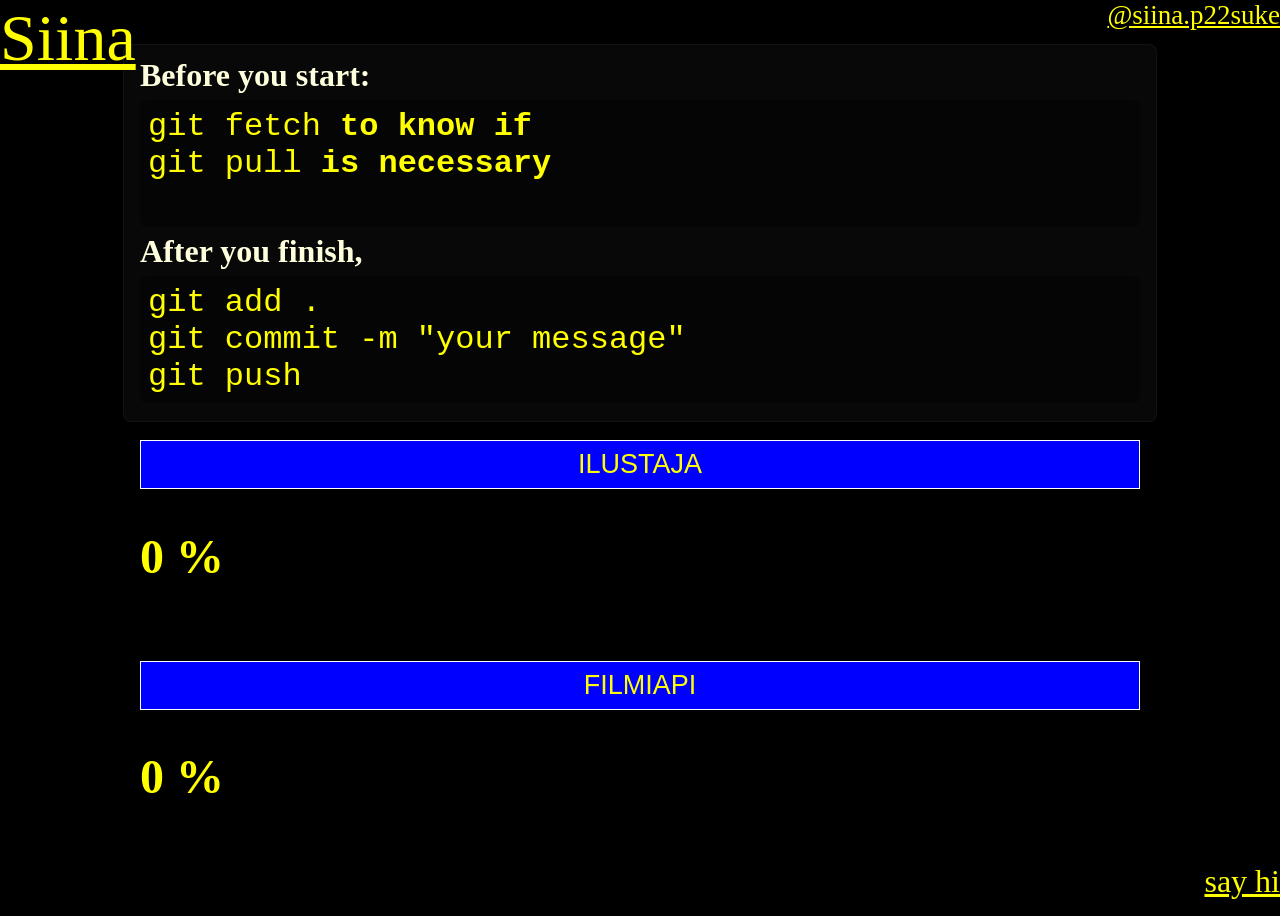
==== koodikoolis/index.html @ ca904a4d "School Start" ====
<!DOCTYPE html>
<html lang="en">
<head>
    <meta charset="UTF-8">
    <meta http-equiv="X-UA-Compatible" content="IE=edge">
    <meta name="viewport" content="width=device-width, initial-scale=1.0">
    <title>Siina koodikoolis</title>
    <link rel="stylesheet" href="kulmupliiatsid.css">
</head>

<body>
    <div id="header"></div>
    <script src="/js/header.js"></script>
       <!-- Git reminder -->
<div class="git-reminder">
  <strong>Before you start:</strong>
  <pre>
git fetch <strong>to know if </strong>
git pull <strong>is necessary</strong>
  </pre>
<strong>After you finish,</strong>
<pre>
git add .
git commit -m "your message"
git push
</pre>
</div>
    <button><a href="ilustaja.html" target="viewer">ILUSTAJA</a></button>
    <h2 id="percent-ilustaja">0 %</h2>    <br>
    <button><a href="filmid.html" target="viewer">FILMIAPI</a></button>
    <h2 id="percent-filmid">0 %</bh2>
    <script src="progress.js"></script>
 
</body>
</html>
---- koodikoolis/kulmupliiatsid.css ----
body {
            background-color: black;
            color: yellow;
            /* center page content horizontally and provide padding */
            display: flex;
            flex-direction: column;
            align-items: center; /* center children */
            justify-content: flex-start;
            padding: 36px;
            box-sizing: border-box;
            min-height: 100vh;
        }
        button {
            background-color: blue;
            color: yellow;
            font-size: 27px;
            border: 1px solid white;
            border-radius: 0; /* square corners so buttons can touch */
            cursor: pointer;
            padding: 0; /* remove internal padding */
            margin: 0;  /* remove external margin so sides touch */
            display: inline-block;
            vertical-align: top;
        }

        /* ensure anchor inside button doesn't add spacing */
        button a {
          display: block;
          padding: 8px 12px; /* small clickable area but not added to button box itself */
          color: inherit;
          text-decoration: none;
        }

iframe {
    background-color: white;
    border-radius: 6px;
    padding: 18px;
    margin: 18px auto;
    text-align: center;
    width: 100%;
    max-width: 1000px;
    height: 500px;
    box-sizing: border-box;
}

/* make direct children of body constrained and centered */
body > * {
  width: 100%;
  max-width: 1000px;
  margin-left: auto;
  margin-right: auto;
}

.git-reminder {
  background: rgba(255,255,255,0.03);
  border: 1px solid rgba(255,255,255,0.04);
  padding: 12px 16px;
  border-radius: 8px;
  color: #ffd;
  margin-bottom: 18px;
}
.git-reminder pre {
  background: rgba(0,0,0,0.4);
  padding: 8px;
  border-radius: 6px;
  color: yellow;
  margin: 6px 0;
  overflow:auto;
}

.group {
  background: rgba(255,255,255,0.02);
  padding: 10px 12px;
  border-radius: 8px;
  margin-top: 8px;
}
.group-item { margin: 8px 0; }
.group-item > div { display:flex; align-items:center; justify-content:space-between; gap:12px; }
.group-percent { color: #ffd700; font-weight: 700; margin-left: 8px; }
.tasks { padding-left: 18px; margin-top: 6px; }
.todo { display:flex; align-items:center; gap:8px; padding:4px 0; }
.disclaimer { margin-top: 20px; color: #ccc; text-align:center; }

.todo {
  font-family: sans-serif;
  margin: 10px 0;
}

.todo input {
  display: none;
}

/* make group checkboxes behave like clickable buttons (same visual style as .todo labels) */
input.group-checkbox {
  display: none; /* keep the native checkbox hidden */
}

/* Unified box style for all clickable task/group labels to resemble spreadsheet cells */
.todo input,
input.group-checkbox,
.todo input[type="checkbox"] {
  display: none; /* hide native checkboxes */
}

/* labels act like cells */
.todo label,
input.group-checkbox + label {
  display: block;
  width: 100%;
  padding: 10px 12px;
  background: black; /* match page background */
  color: yellow;
  border: 1px solid white; /* white square border */
  border-radius: 0; /* square corners */
  box-sizing: border-box;
  cursor: pointer;
  text-decoration: none; /* ensure no strike-through */
}

/* checked state: green background, white text, no strike-through */
.todo input:checked + label,
input.group-checkbox:checked + label {
  background: #4CAF50;
  color: white;
  text-decoration: none;
}

/* make group header layout keep label and percent aligned but label stays like a cell */
.group-item > div { display:flex; align-items:center; justify-content:space-between; gap:12px; }
.group-item > div label { flex: 1 1 auto; }
.group-percent { margin-left: 12px; color: yellow; font-weight: 700; }

/* tasks shown in a grid (excel-like) */
.tasks {
  display: grid;
  grid-template-columns: repeat(3, 1fr);
  gap: 6px;
  margin-top: 8px;
}

/* ensure todo items occupy full cell width */
.todo { display:block; }
.todo label { display:block; }

/* small responsive tweak so grid stacks on narrow screens */
@media (max-width: 600px) {
  .tasks { grid-template-columns: repeat(1, 1fr); }
}

.todo label {
  display: inline-block;
  padding: 10px 18px;
  background: #eee;
  border-radius: 6px;
  cursor: pointer;
  transition: 0.3s;
}

.todo input:checked + label {
  background: #4CAF50;
  color: white;
  text-decoration: line-through;
}
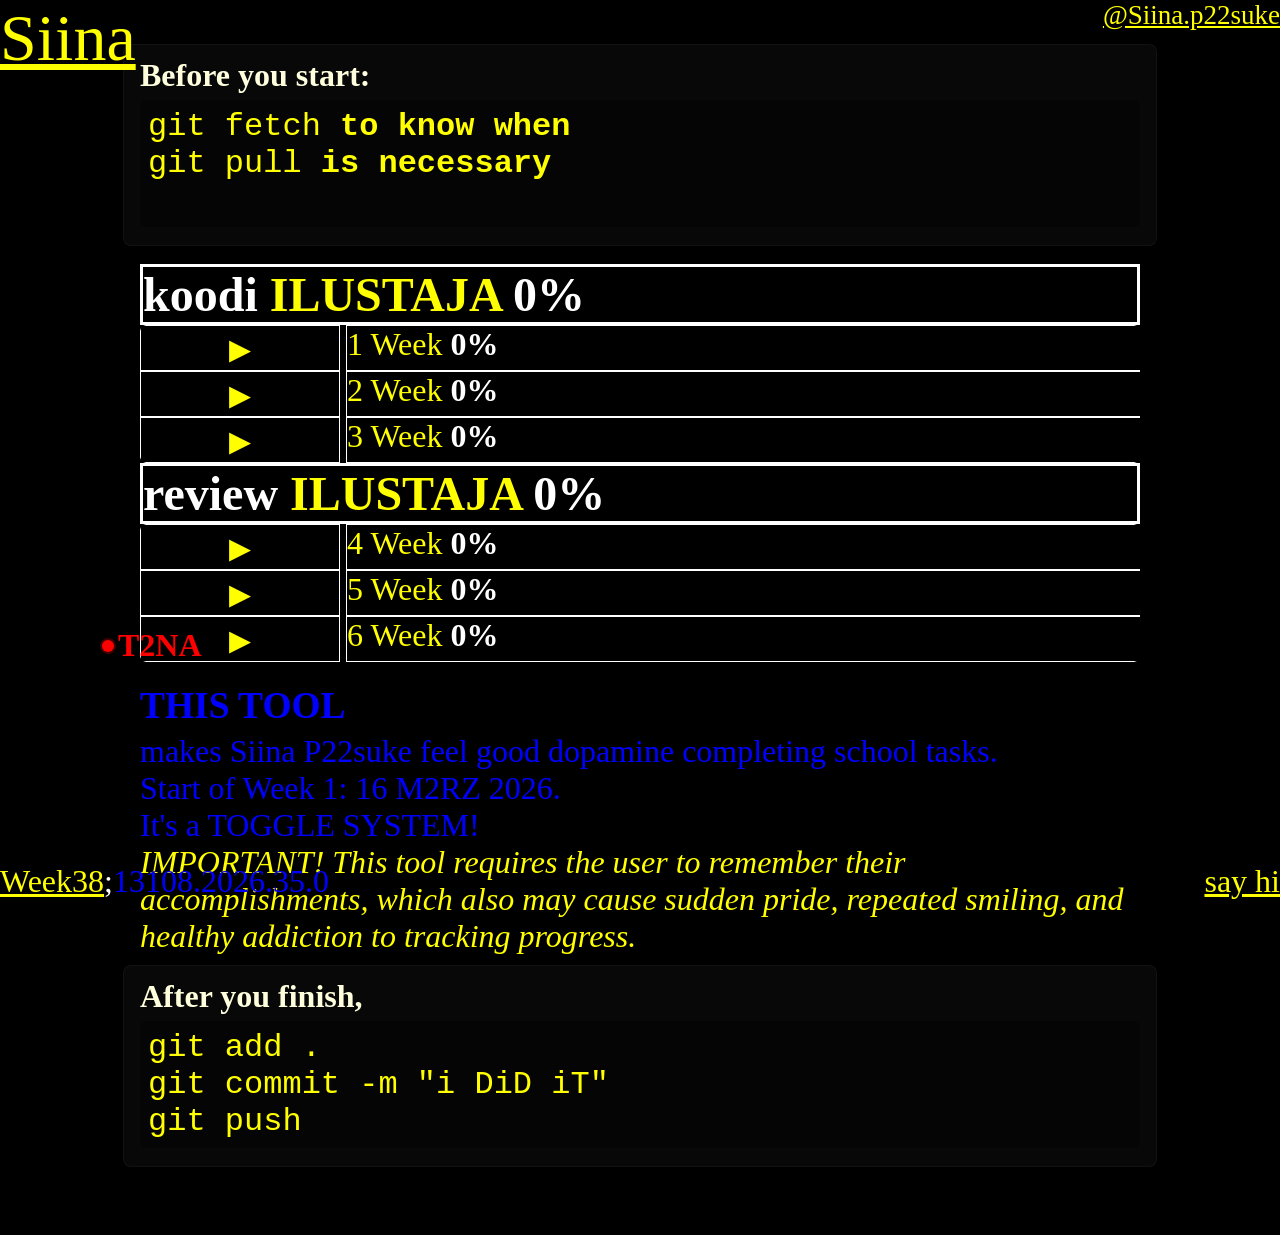
==== commit 77dc67f7: "Ready to Code" ====
--- a/koodikoolis/index.html
+++ b/koodikoolis/index.html
@@ -5,31 +5,702 @@
     <meta http-equiv="X-UA-Compatible" content="IE=edge">
     <meta name="viewport" content="width=device-width, initial-scale=1.0">
     <title>Siina koodikoolis</title>
+    <link rel="icon" href="data:image/svg+xml,%3Csvg xmlns='http://www.w3.org/2000/svg' viewBox='0 0 100 100'%3E%3Ctext y='0.9em' font-size='90'%3E%F0%9F%91%81%EF%B8%8F%3C/text%3E%3C/svg%3E">
     <link rel="stylesheet" href="kulmupliiatsid.css">
 </head>
 
 <body>
     <div id="header"></div>
     <script src="/js/header.js"></script>
-       <!-- Git reminder -->
+<!-- Git reminder -->
 <div class="git-reminder">
   <strong>Before you start:</strong>
   <pre>
-git fetch <strong>to know if </strong>
+git fetch <strong>to know when </strong>
 git pull <strong>is necessary</strong>
   </pre>
+</div>
+
+<div class="top-section">
+  <h2>
+    <input type="checkbox" id="main-task" class="group-checkbox">
+    <label for="main-task"><span>koodi</span> ILUSTAJA 
+    <span class="group-percent" id="percent-main">0%</span></label>
+  </h2>
+
+  <div class="group root-group" id="main-group">
+    <!-- Two main subtasks -->
+    <div class="group-item">
+
+      <div class="group">
+      <!-- 3 weeks under Module 1 -->
+      <div class="group-item">
+        <div>
+          <input type="checkbox" id="m1-week1" class="group-checkbox">
+          <label for="m1-week1">1 Week <span class="group-percent" id="percent-m1-w1">0%</span></label>
+          
+        </div>
+
+        <div class="tasks">
+          <div class="todo">
+            <input type="checkbox" id="m1-w1-t1" class="group-checkbox">
+            <label for="m1-w1-t1">P2EV 1 <span class="group-percent" id="percent-m1-w1-t1">0%</span></label>
+            <div class="tasks">
+              <div class="todo"><input type="checkbox" id="m1-w1-t1-s1" class="task-checkbox" data-description="Read the assignment slowly and write down the real goal in one sentence: read an itinerary file, transform it into customer-friendly text, and write the result to a new file. This step is reusable for any project because it trains you to separate the core outcome from extra details."><label for="m1-w1-t1-s1">Understand the assignment goal</label></div>
+              <div class="todo"><input type="checkbox" id="m1-w1-t1-s2" class="task-checkbox" data-description="List the inputs, outputs, and rules before coding. For this project that means command line arguments, input text, airport lookup CSV, output file, and all transformation rules. This habit makes later projects much easier to structure."><label for="m1-w1-t1-s2">List inputs, outputs, and rules</label></div>
+              <div class="todo"><input type="checkbox" id="m1-w1-t1-s3" class="task-checkbox" data-description="Separate must-have features from optional features. Here you should identify required behavior first, then mark city lookup, dynamic CSV column order, and bonus formatting as later improvements. This keeps the first version realistic and review-ready."><label for="m1-w1-t1-s3">Separate required and extra features</label></div>
+            </div>
+          </div>
+          <div class="todo">
+            <input type="checkbox" id="m1-w1-t2" class="group-checkbox">
+            <label for="m1-w1-t2">P2EV 2 <span class="group-percent" id="percent-m1-w1-t2">0%</span></label>
+            <div class="tasks">
+              <div class="todo"><input type="checkbox" id="m1-w1-t2-s1" class="task-checkbox" data-description="Break the program into parts before writing code. For itinerary-prettifier, a good split is: argument handling, file reading, airport lookup parsing, text transformation, date formatting, whitespace cleanup, and file writing. This is a reusable design skill for every assignment."><label for="m1-w1-t2-s1">Break the program into parts</label></div>
+              <div class="todo"><input type="checkbox" id="m1-w1-t2-s2" class="task-checkbox" data-description="Decide what each part should do and what data it needs. For example, the airport lookup should return airport or city information from codes, and the formatter should transform one string into another. This helps you write small, explainable methods later."><label for="m1-w1-t2-s2">Define responsibilities for each part</label></div>
+              <div class="todo"><input type="checkbox" id="m1-w1-t2-s3" class="task-checkbox" data-description="Write the program flow in plain language or pseudocode from start to finish. Include success path and error path. If you can explain the flow without code, implementation becomes much simpler."><label for="m1-w1-t2-s3">Write the program flow first</label></div>
+            </div>
+          </div>
+          <div class="todo">
+            <input type="checkbox" id="m1-w1-t3" class="group-checkbox">
+            <label for="m1-w1-t3">P2EV 3 <span class="group-percent" id="percent-m1-w1-t3">0%</span></label>
+            <div class="tasks">
+              <div class="todo"><input type="checkbox" id="m1-w1-t3-s1" class="task-checkbox" data-description="Create the project files and a first runnable command line entry point. For this task, make sure `java Prettifier.java ...` works and the `-h` usage path is visible. Reusable lesson: get a small runnable version working early."><label for="m1-w1-t3-s1">Create a runnable project skeleton</label></div>
+              <div class="todo"><input type="checkbox" id="m1-w1-t3-s2" class="task-checkbox" data-description="Prepare small sample files for input and airport lookup so you can test as you build. This project especially benefits from tiny example files containing valid and invalid airport codes and dates. Reusable habit: build your own quick test data early."><label for="m1-w1-t3-s2">Prepare small test data</label></div>
+              <div class="todo"><input type="checkbox" id="m1-w1-t3-s3" class="task-checkbox" data-description="Implement a minimal end-to-end version that reads a file and writes a file even before all formatting features exist. That gives you a working base and confidence before deeper parsing work begins."><label for="m1-w1-t3-s3">Build a minimal end-to-end version</label></div>
+            </div>
+          </div>
+        </div>
+      </div>
+
+      <div class="group-item">
+        <div>
+          <input type="checkbox" id="m1-week2" class="group-checkbox">
+          <label for="m1-week2">2 Week <span class="group-percent" id="percent-m1-w2">0%</span></label>
+          
+        </div>
+        <div class="tasks">
+          <div class="todo">
+            <input type="checkbox" id="m1-w2-t1" class="group-checkbox">
+            <label for="m1-w2-t1">P2EV 1 <span class="group-percent" id="percent-m1-w2-t1">0%</span></label>
+            <div class="tasks">
+              <div class="todo"><input type="checkbox" id="m1-w2-t1-s1" class="task-checkbox" data-description="Implement reliable command line argument handling and the required `-h` help message. Also block output creation when errors happen. This is a reusable pattern for almost every command line school project."><label for="m1-w2-t1-s1">Implement command line handling</label></div>
+              <div class="todo"><input type="checkbox" id="m1-w2-t1-s2" class="task-checkbox" data-description="Implement safe file checks for missing input and missing airport lookup, and show the exact required error messages. This trains you to build predictable user-facing behavior before complex feature work."><label for="m1-w2-t1-s2">Handle missing files safely</label></div>
+              <div class="todo"><input type="checkbox" id="m1-w2-t1-s3" class="task-checkbox" data-description="Make sure the airport CSV is parsed by header names, not fixed positions only. Validate that required columns exist and are not blank. This teaches reusable defensive parsing for structured data."><label for="m1-w2-t1-s3">Parse and validate lookup data</label></div>
+            </div>
+          </div>
+          <div class="todo">
+            <input type="checkbox" id="m1-w2-t2" class="group-checkbox">
+            <label for="m1-w2-t2">P2EV 2 <span class="group-percent" id="percent-m1-w2-t2">0%</span></label>
+            <div class="tasks">
+              <div class="todo"><input type="checkbox" id="m1-w2-t2-s1" class="task-checkbox" data-description="Implement airport code replacement for both `#IATA` and `##ICAO` patterns. Leave unknown codes unchanged. This step is about turning a rule from the brief into clear, testable code."><label for="m1-w2-t2-s1">Implement code-to-name conversion</label></div>
+              <div class="todo"><input type="checkbox" id="m1-w2-t2-s2" class="task-checkbox" data-description="Add city-name support for `*#` and `*##` cases using the municipality column. Reuse the same lookup logic instead of duplicating work. This is a good exercise in extending existing code cleanly."><label for="m1-w2-t2-s2">Extend conversion for city names</label></div>
+              <div class="todo"><input type="checkbox" id="m1-w2-t2-s3" class="task-checkbox" data-description="Implement date and time formatting rules exactly as specified, including 12-hour, 24-hour, date-only, and Zulu time handling. Leave malformed tokens unchanged. This teaches careful rule implementation without breaking input that should stay untouched."><label for="m1-w2-t2-s3">Implement date and time formatting</label></div>
+            </div>
+          </div>
+          <div class="todo">
+            <input type="checkbox" id="m1-w2-t3" class="group-checkbox">
+            <label for="m1-w2-t3">P2EV 3 <span class="group-percent" id="percent-m1-w2-t3">0%</span></label>
+            <div class="tasks">
+              <div class="todo"><input type="checkbox" id="m1-w2-t3-s1" class="task-checkbox" data-description="Implement whitespace normalization: convert vertical whitespace characters to newlines and collapse repeated blank sections to a single blank line. This is a reusable text-cleaning task common in parser projects."><label for="m1-w2-t3-s1">Clean and normalize text output</label></div>
+              <div class="todo"><input type="checkbox" id="m1-w2-t3-s2" class="task-checkbox" data-description="Connect all transformations into one complete pipeline: read input, transform text, and write output. At the end of this step, the program should solve the assignment in a full basic form. This is the milestone where the project becomes reviewable in principle."><label for="m1-w2-t3-s2">Connect the full processing pipeline</label></div>
+              <div class="todo"><input type="checkbox" id="m1-w2-t3-s3" class="task-checkbox" data-description="Test the working version with both clean and messy examples, then fix the first round of bugs. Reusable lesson: once the pipeline works, stabilize before adding polish."><label for="m1-w2-t3-s3">Stabilize the first working version</label></div>
+            </div>
+          </div>
+        </div>
+      </div>
+
+      <div class="group-item">
+        <div>
+          <input type="checkbox" id="m1-week3" class="group-checkbox">
+          <label for="m1-week3">3 Week <span class="group-percent" id="percent-m1-w3">0%</span></label>
+          
+        </div>
+        <div class="tasks">
+          <div class="todo">
+            <input type="checkbox" id="m1-w3-t1" class="group-checkbox">
+            <label for="m1-w3-t1">P2EV 1 <span class="group-percent" id="percent-m1-w3-t1">0%</span></label>
+            <div class="tasks">
+              <div class="todo"><input type="checkbox" id="m1-w3-t1-s1" class="task-checkbox" data-description="Review your code for readability: rename unclear variables, split long methods, and remove duplicate logic. This is the point where you make the project understandable for another person, not just runnable for yourself."><label for="m1-w3-t1-s1">Refactor for readability</label></div>
+              <div class="todo"><input type="checkbox" id="m1-w3-t1-s2" class="task-checkbox" data-description="Run through edge cases from the brief one by one: malformed dates, missing columns, blank CSV cells, unknown airport codes, and incorrect argument counts. Make sure the behavior matches requirements exactly. This is how you turn a working solution into a reliable one."><label for="m1-w3-t1-s2">Verify edge cases against the brief</label></div>
+              <div class="todo"><input type="checkbox" id="m1-w3-t1-s3" class="task-checkbox" data-description="Make sure your output files, example files, and project structure are clean and easy to demo. A reviewer should be able to run the project without guessing what is important."><label for="m1-w3-t1-s3">Prepare a clean demo version</label></div>
+            </div>
+          </div>
+          <div class="todo">
+            <input type="checkbox" id="m1-w3-t2" class="group-checkbox">
+            <label for="m1-w3-t2">P2EV 2 <span class="group-percent" id="percent-m1-w3-t2">0%</span></label>
+            <div class="tasks">
+              <div class="todo"><input type="checkbox" id="m1-w3-t2-s1" class="task-checkbox" data-description="Write or update the README so it explains what the program does, how to run it, what files it needs, and any optional features. This is a reusable school habit because documentation is part of the deliverable, not an extra."><label for="m1-w3-t2-s1">Write setup and usage documentation</label></div>
+              <div class="todo"><input type="checkbox" id="m1-w3-t2-s2" class="task-checkbox" data-description="Prepare a short explanation of your design choices: why you split the code the way you did, how the lookup works, and how malformed values are handled. This helps you be ready for review conversations, not just code submission."><label for="m1-w3-t2-s2">Prepare to explain design choices</label></div>
+              <div class="todo"><input type="checkbox" id="m1-w3-t2-s3" class="task-checkbox" data-description="Re-run the main scenarios from start to finish as if you were the reviewer. Fix anything confusing, fragile, or incomplete. This final pass is reusable for every school project before submission."><label for="m1-w3-t2-s3">Do a full review rehearsal</label></div>
+            </div>
+          </div>
+          <div class="todo">
+            <input type="checkbox" id="m1-w3-t3" class="group-checkbox">
+            <label for="m1-w3-t3">P2EV 3 <span class="group-percent" id="percent-m1-w3-t3">0%</span></label>
+            <div class="tasks">
+              <div class="todo"><input type="checkbox" id="m1-w3-t3-s1" class="task-checkbox" data-description="Optional polish only after all required features are stable. For this assignment that could include cleaner console output, color highlighting, or a nicer internal structure. Reusable rule: polish comes after correctness."><label for="m1-w3-t3-s1">Add polish only after core is done</label></div>
+              <div class="todo"><input type="checkbox" id="m1-w3-t3-s2" class="task-checkbox" data-description="Check that the codebase is presentable: no broken experiments, no confusing leftovers, no missing files, and no unfinished comments pretending to be features. This is the final professionalism pass before review."><label for="m1-w3-t3-s2">Clean the codebase for submission</label></div>
+              <div class="todo"><input type="checkbox" id="m1-w3-t3-s3" class="task-checkbox" data-description="Finish with confidence: verify that by the end of Week 3 you can run the tool live, explain the logic, show the README, and discuss challenges. That means the coding phase is ready to hand over to the review phase."><label for="m1-w3-t3-s3">Mark coding ready for review</label></div>
+            </div>
+          </div>
+        </div>
+      </div>
+
+      </div>
+    </div>
+  </div>
+</div>
+
+<div class="top-section">
+  <h2>
+    <input type="checkbox" id="review-main-task" class="group-checkbox">
+    <label for="review-main-task"><span>review</span> ILUSTAJA 
+    <span class="group-percent" id="percent-review-main">0%</span></label>
+  </h2>
+
+  <div class="group root-group" id="review-group">
+    <div class="group-item">
+
+      <div class="group">
+        <div class="group-item">
+          <div>
+            <input type="checkbox" id="review-week1" class="group-checkbox">
+            <label for="review-week1">4 Week <span class="group-percent" id="percent-review-w1">0%</span></label>
+          </div>
+
+          <div class="tasks">
+            <div class="todo">
+              <input type="checkbox" id="review-w1-t1" class="group-checkbox">
+              <label for="review-w1-t1">P2EV 1 <span class="group-percent" id="percent-review-w1-t1">0%</span></label>
+              <div class="tasks">
+                <div class="todo"><input type="checkbox" id="review-w1-t1-s1" class="task-checkbox"><label for="review-w1-t1-s1">have a break</label></div>
+                <div class="todo"><input type="checkbox" id="review-w1-t1-s2" class="task-checkbox"><label for="review-w1-t1-s2">have another break</label></div>
+                <div class="todo"><input type="checkbox" id="review-w1-t1-s3" class="task-checkbox"><label for="review-w1-t1-s3">connect with the reviewer</label></div>
+              </div>
+            </div>
+            <div class="todo">
+              <input type="checkbox" id="review-w1-t2" class="group-checkbox">
+              <label for="review-w1-t2">P2EV 2 <span class="group-percent" id="percent-review-w1-t2">0%</span></label>
+              <div class="tasks">
+                <div class="todo"><input type="checkbox" id="review-w1-t2-s1" class="task-checkbox"><label for="review-w1-t2-s1">Sub-task 1</label></div>
+                <div class="todo"><input type="checkbox" id="review-w1-t2-s2" class="task-checkbox"><label for="review-w1-t2-s2">Sub-task 2</label></div>
+                <div class="todo"><input type="checkbox" id="review-w1-t2-s3" class="task-checkbox"><label for="review-w1-t2-s3">Sub-task 3</label></div>
+              </div>
+            </div>
+            <div class="todo">
+              <input type="checkbox" id="review-w1-t3" class="group-checkbox">
+              <label for="review-w1-t3">P2EV 3 <span class="group-percent" id="percent-review-w1-t3">0%</span></label>
+              <div class="tasks">
+                <div class="todo"><input type="checkbox" id="review-w1-t3-s1" class="task-checkbox"><label for="review-w1-t3-s1">Sub-task 1</label></div>
+                <div class="todo"><input type="checkbox" id="review-w1-t3-s2" class="task-checkbox"><label for="review-w1-t3-s2">Sub-task 2</label></div>
+                <div class="todo"><input type="checkbox" id="review-w1-t3-s3" class="task-checkbox"><label for="review-w1-t3-s3">Sub-task 3</label></div>
+              </div>
+            </div>
+          </div>
+        </div>
+
+        <div class="group-item">
+          <div>
+            <input type="checkbox" id="review-week2" class="group-checkbox">
+            <label for="review-week2">5 Week <span class="group-percent" id="percent-review-w2">0%</span></label>
+          </div>
+          <div class="tasks">
+            <div class="todo">
+              <input type="checkbox" id="review-w2-t1" class="group-checkbox">
+              <label for="review-w2-t1">P2EV 1 <span class="group-percent" id="percent-review-w2-t1">0%</span></label>
+              <div class="tasks">
+                <div class="todo"><input type="checkbox" id="review-w2-t1-s1" class="task-checkbox"><label for="review-w2-t1-s1">Sub-task 1</label></div>
+                <div class="todo"><input type="checkbox" id="review-w2-t1-s2" class="task-checkbox"><label for="review-w2-t1-s2">Sub-task 2</label></div>
+                <div class="todo"><input type="checkbox" id="review-w2-t1-s3" class="task-checkbox"><label for="review-w2-t1-s3">Sub-task 3</label></div>
+              </div>
+            </div>
+            <div class="todo">
+              <input type="checkbox" id="review-w2-t2" class="group-checkbox">
+              <label for="review-w2-t2">P2EV 2 <span class="group-percent" id="percent-review-w2-t2">0%</span></label>
+              <div class="tasks">
+                <div class="todo"><input type="checkbox" id="review-w2-t2-s1" class="task-checkbox"><label for="review-w2-t2-s1">Sub-task 1</label></div>
+                <div class="todo"><input type="checkbox" id="review-w2-t2-s2" class="task-checkbox"><label for="review-w2-t2-s2">Sub-task 2</label></div>
+                <div class="todo"><input type="checkbox" id="review-w2-t2-s3" class="task-checkbox"><label for="review-w2-t2-s3">Sub-task 3</label></div>
+              </div>
+            </div>
+            <div class="todo">
+              <input type="checkbox" id="review-w2-t3" class="group-checkbox">
+              <label for="review-w2-t3">P2EV 3 <span class="group-percent" id="percent-review-w2-t3">0%</span></label>
+              <div class="tasks">
+                <div class="todo"><input type="checkbox" id="review-w2-t3-s1" class="task-checkbox"><label for="review-w2-t3-s1">Sub-task 1</label></div>
+                <div class="todo"><input type="checkbox" id="review-w2-t3-s2" class="task-checkbox"><label for="review-w2-t3-s2">Sub-task 2</label></div>
+                <div class="todo"><input type="checkbox" id="review-w2-t3-s3" class="task-checkbox"><label for="review-w2-t3-s3">Sub-task 3</label></div>
+              </div>
+            </div>
+          </div>
+        </div>
+
+        <div class="group-item">
+          <div>
+            <input type="checkbox" id="review-week3" class="group-checkbox">
+            <label for="review-week3">6 Week <span class="group-percent" id="percent-review-w3">0%</span></label>
+          </div>
+          <div class="tasks">
+            <div class="todo">
+              <input type="checkbox" id="review-w3-t1" class="group-checkbox">
+              <label for="review-w3-t1">P2EV 1 <span class="group-percent" id="percent-review-w3-t1">0%</span></label>
+              <div class="tasks">
+                <div class="todo"><input type="checkbox" id="review-w3-t1-s1" class="task-checkbox"><label for="review-w3-t1-s1">Sub-task 1</label></div>
+                <div class="todo"><input type="checkbox" id="review-w3-t1-s2" class="task-checkbox"><label for="review-w3-t1-s2">Sub-task 2</label></div>
+                <div class="todo"><input type="checkbox" id="review-w3-t1-s3" class="task-checkbox"><label for="review-w3-t1-s3">Sub-task 3</label></div>
+              </div>
+            </div>
+            <div class="todo">
+              <input type="checkbox" id="review-w3-t2" class="group-checkbox">
+              <label for="review-w3-t2">P2EV 2 <span class="group-percent" id="percent-review-w3-t2">0%</span></label>
+              <div class="tasks">
+                <div class="todo"><input type="checkbox" id="review-w3-t2-s1" class="task-checkbox"><label for="review-w3-t2-s1">Sub-task 1</label></div>
+                <div class="todo"><input type="checkbox" id="review-w3-t2-s2" class="task-checkbox"><label for="review-w3-t2-s2">Sub-task 2</label></div>
+                <div class="todo"><input type="checkbox" id="review-w3-t2-s3" class="task-checkbox"><label for="review-w3-t2-s3">Sub-task 3</label></div>
+              </div>
+            </div>
+            <div class="todo">
+              <input type="checkbox" id="review-w3-t3" class="group-checkbox">
+              <label for="review-w3-t3">P2EV 3 <span class="group-percent" id="percent-review-w3-t3">0%</span></label>
+              <div class="tasks">
+                <div class="todo"><input type="checkbox" id="review-w3-t3-s1" class="task-checkbox"><label for="review-w3-t3-s1">Sub-task 1</label></div>
+                <div class="todo"><input type="checkbox" id="review-w3-t3-s2" class="task-checkbox"><label for="review-w3-t3-s2">Sub-task 2</label></div>
+                <div class="todo"><input type="checkbox" id="review-w3-t3-s3" class="task-checkbox"><label for="review-w3-t3-s3">Sub-task 3</label></div>
+              </div>
+            </div>
+          </div>
+        </div>
+
+      </div>
+    </div>
+  </div>
+</div>
+
+
+<!-- README note -->
+<section class="readme-note" aria-label="README">
+  <h3>THIS TOOL</h3>
+  <p>makes Siina P22suke feel good dopamine completing school tasks.</p>
+  <p>Start of Week 1: 16 M2RZ 2026.</p>
+  <p>It's a TOGGLE SYSTEM!</p>
+  <p class="readme-sidefx">IMPORTANT! This tool requires the user to remember their accomplishments, which also may cause sudden pride, repeated smiling, and healthy addiction to tracking progress.</p>
+</section>
+
+<script>
+// Inline script to manage hierarchical tasks and percentages
+(function(){
+  function getDirectChild(element, selector) {
+    if (!element) return null;
+    return Array.from(element.children).find(child => child.matches && child.matches(selector)) || null;
+  }
+
+  function getHeaderElement(container) {
+    if (!container) return null;
+    if (container.classList.contains('todo')) return container;
+    const firstChild = container.firstElementChild;
+    return firstChild && firstChild.tagName === 'DIV' ? firstChild : container;
+  }
+
+  function ensureToggleButton(container) {
+    const header = getHeaderElement(container);
+    if (!header) return;
+
+    header.classList.add('tree-toggle-header');
+
+    const existingButton = header.querySelector('.tree-toggle-btn');
+    if (existingButton) return;
+
+    const button = document.createElement('button');
+    button.type = 'button';
+    button.className = 'tree-toggle-btn';
+    button.setAttribute('aria-label', 'Toggle subtasks');
+    button.textContent = '▸';
+
+    const label = header.querySelector('label');
+    if (label) {
+      header.insertBefore(button, label);
+    } else {
+      header.appendChild(button);
+    }
+  }
+
+  function getDirectChildTasks(element) {
+    if (!element) return null;
+    return Array.from(element.children).find(child => child.classList && child.classList.contains('tasks')) || null;
+  }
+
+  function getTaskDescriptionElement(element) {
+    if (!element) return null;
+    return Array.from(element.children).find(child => child.classList && child.classList.contains('task-description')) || null;
+  }
+
+  function getTaskPath(todo) {
+    const parts = [];
+    let current = todo;
+
+    while (current) {
+      const label = getDirectChild(current, 'label');
+      if (label) {
+        const percent = label.querySelector('.group-percent');
+        if (percent) {
+          parts.unshift(label.textContent.replace(percent.textContent, '').trim());
+        } else {
+          parts.unshift(label.textContent.trim());
+        }
+      }
+      current = current.parentElement ? current.parentElement.closest('.todo, .group-item') : null;
+    }
+
+    return parts.join(' / ');
+  }
+
+  function getTaskDescriptionText(todo) {
+    const checkbox = getDirectChild(todo, 'input.task-checkbox');
+    const label = getDirectChild(todo, 'label');
+    const customDescription = todo.dataset.description || (checkbox && checkbox.dataset.description) || (label && label.dataset.description);
+    if (customDescription) return customDescription;
+
+    return getTaskPath(todo) + ' description.';
+  }
+
+  function setTaskDescriptionExpanded(todo, expanded) {
+    const description = getTaskDescriptionElement(todo);
+    const button = getDirectChild(todo, '.task-detail-btn');
+    if (!description || !button) return;
+
+    todo.classList.toggle('is-expanded', expanded);
+    todo.classList.toggle('is-collapsed', !expanded);
+    description.style.display = expanded ? 'block' : 'none';
+    button.textContent = expanded ? '▾' : '▸';
+    button.setAttribute('aria-expanded', expanded ? 'true' : 'false');
+  }
+
+  function ensureTaskDescriptionToggle(todo) {
+    const checkbox = getDirectChild(todo, 'input.task-checkbox');
+    const label = getDirectChild(todo, 'label');
+    if (!checkbox || !label || getDirectChildTasks(todo)) return;
+
+    todo.classList.add('task-detail-toggle');
+
+    let button = getDirectChild(todo, '.task-detail-btn');
+    if (!button) {
+      button = document.createElement('button');
+      button.type = 'button';
+      button.className = 'tree-toggle-btn task-detail-btn';
+      button.setAttribute('aria-label', 'Toggle task description');
+      button.textContent = '▸';
+      todo.insertBefore(button, label);
+    }
+
+    let description = getTaskDescriptionElement(todo);
+    if (!description) {
+      description = document.createElement('div');
+      description.className = 'task-description';
+      description.textContent = getTaskDescriptionText(todo);
+      todo.appendChild(description);
+    }
+
+    setTaskDescriptionExpanded(todo, false);
+  }
+
+  function initializeTaskDescriptionToggles() {
+    const leafTasks = Array.from(document.querySelectorAll('.todo')).filter(todo => {
+      return !!getDirectChild(todo, 'input.task-checkbox') && !getDirectChildTasks(todo);
+    });
+
+    leafTasks.forEach(ensureTaskDescriptionToggle);
+  }
+
+  function getTopSectionGroup(checkbox) {
+    const section = checkbox.closest('.top-section');
+    return section ? section.querySelector('.root-group') : document.getElementById('main-group');
+  }
+
+  function hasDirectGroupCheckbox(element) {
+    if (!element) return false;
+    return Array.from(element.children).some(child => child.matches && child.matches('input.group-checkbox'));
+  }
+
+  function setExpanded(container, expanded) {
+    const tasks = getDirectChildTasks(container);
+    if (!tasks) return;
+    container.classList.toggle('is-expanded', expanded);
+    container.classList.toggle('is-collapsed', !expanded);
+    tasks.style.display = expanded ? 'block' : 'none';
+
+    const header = getHeaderElement(container);
+    const button = header ? header.querySelector('.tree-toggle-btn') : null;
+    if (button) {
+      button.textContent = expanded ? '▾' : '▸';
+      button.setAttribute('aria-expanded', expanded ? 'true' : 'false');
+    }
+  }
+
+  function getToggleContainerFromCheckbox(checkbox) {
+    const todo = checkbox.closest('.todo');
+    if (todo && getDirectChildTasks(todo)) return todo;
+
+    const groupItem = checkbox.closest('.group-item');
+    if (groupItem && getDirectChildTasks(groupItem)) return groupItem;
+
+    return null;
+  }
+
+  function initializeTreeToggles() {
+    const weekItems = Array.from(document.querySelectorAll('.root-group .group > .group-item'));
+    weekItems.forEach(item => {
+      if (getDirectChildTasks(item)) {
+        item.classList.add('tree-toggle');
+        ensureToggleButton(item);
+        setExpanded(item, false);
+      }
+    });
+
+    const dayItems = Array.from(document.querySelectorAll('.todo')).filter(todo => {
+      return hasDirectGroupCheckbox(todo) && !!getDirectChildTasks(todo);
+    });
+
+    dayItems.forEach(todo => {
+      todo.classList.add('tree-toggle');
+      ensureToggleButton(todo);
+      setExpanded(todo, false);
+    });
+  }
+
+  function getLeafCheckboxes(container) {
+    return Array.from(container.querySelectorAll('input.task-checkbox'));
+  }
+
+  function computePercent(container) {
+    const leaves = getLeafCheckboxes(container);
+    if (!leaves.length) return 0;
+    const checked = leaves.filter(cb => cb.checked).length;
+    return Math.round((checked / leaves.length) * 100);
+  }
+
+  function updatePercentSpan(span, percent) {
+    if (span) span.textContent = percent + '%';
+  }
+
+  function updateProgressLabel(checkbox, percent) {
+    if (!checkbox) return;
+    const label = document.querySelector('label[for="' + checkbox.id + '"]');
+    if (!label) return;
+
+    label.classList.add('progress-fill');
+    label.style.setProperty('--task-progress', percent + '%');
+    label.classList.toggle('is-complete', percent >= 100);
+    label.classList.toggle('is-in-progress', percent > 0 && percent < 100);
+    label.classList.toggle('is-empty', percent <= 0);
+  }
+
+  function getCurrentIlustajaWeek() {
+    const now = new Date();
+    const weekStart = new Date(2026, 2, 16, 0, 0, 0, 0);
+    const weekMs = 7 * 24 * 60 * 60 * 1000;
+    const elapsedWeeks = Math.floor((now - weekStart) / weekMs);
+    return Math.max(1, elapsedWeeks + 1);
+  }
+
+  function getTrackedWeekLabels() {
+    const weekLabels = Array.from(document.querySelectorAll('label[for]')).filter(label => {
+      const forId = label.getAttribute('for') || '';
+      return /^m1-week\d+$/.test(forId) || /^review-week\d+$/.test(forId);
+    });
+
+    return weekLabels
+      .map(label => {
+        const text = (label.textContent || '').trim();
+        const match = text.match(/^(\d+)/);
+        const number = match ? Number(match[1]) : NaN;
+        return Number.isFinite(number) ? { number, label } : null;
+      })
+      .filter(Boolean)
+      .sort((a, b) => a.number - b.number);
+  }
+
+  function ensureFloatingWeekMarker() {
+    let marker = document.getElementById('where-marker-floating');
+    if (marker) return marker;
+
+    marker = document.createElement('div');
+    marker.id = 'where-marker-floating';
+    marker.className = 'where-marker-floating';
+    marker.innerHTML = '<span class="where-symbol"></span><span class="where-tag">T2NA</span>';
+    document.body.appendChild(marker);
+    return marker;
+  }
+
+  function getWeekTargetLabel(weekNumber) {
+    const trackedWeeks = getTrackedWeekLabels();
+    if (!trackedWeeks.length) return null;
+
+    const exact = trackedWeeks.find(item => item.number === weekNumber);
+    if (exact) return exact.label;
+
+    if (weekNumber < trackedWeeks[0].number) return trackedWeeks[0].label;
+    return trackedWeeks[trackedWeeks.length - 1].label;
+  }
+
+  function markCurrentWeekPosition() {
+    const currentWeek = getCurrentIlustajaWeek();
+    const marker = ensureFloatingWeekMarker();
+    const targetLabel = getWeekTargetLabel(currentWeek);
+
+    if (!targetLabel) {
+      marker.style.display = 'none';
+      return;
+    }
+
+    const rect = targetLabel.getBoundingClientRect();
+    const markerHeight = marker.offsetHeight || 24;
+
+    marker.style.display = 'inline-flex';
+    marker.style.left = (rect.left - 44) + 'px';
+    marker.style.top = (rect.top + rect.height - markerHeight + 2) + 'px';
+  }
+
+  // Update all group percent displays
+  function updateAll() {
+    // Update per-week and per-module and main
+    const weekPercents = document.querySelectorAll('.group-item .group .group-item'); // not needed, we'll traverse groups
+
+    // For each group checkbox, compute percent for its containing group element
+    const groupCheckboxes = Array.from(document.querySelectorAll('input.group-checkbox'));
+    groupCheckboxes.forEach(gcb => {
+      const groupElem = gcb.closest('.todo') || gcb.closest('.group-item') || gcb.closest('.group');
+      // Determine container to compute leaves: the group element's subtree after the heading
+      let container = groupElem;
+      if (!container) container = getTopSectionGroup(gcb);
+      const percent = computePercent(container);
+      // find the percent span next to this checkbox
+      const span = container.querySelector('#percent-' + gcb.id) || gcb.parentElement.querySelector('.group-percent');
+      updatePercentSpan(span, percent);
+      updateProgressLabel(gcb, percent);
+
+      // update group checkbox checked/indeterminate state based on leaves
+      const leaves = getLeafCheckboxes(container);
+      const checkedLeaves = leaves.filter(cb => cb.checked).length;
+      if (!leaves.length) {
+        gcb.checked = false;
+        gcb.indeterminate = false;
+      } else if (checkedLeaves === leaves.length) {
+        gcb.checked = true;
+        gcb.indeterminate = false;
+      } else if (checkedLeaves === 0) {
+        gcb.checked = false;
+        gcb.indeterminate = false;
+      } else {
+        gcb.checked = false;
+        gcb.indeterminate = true;
+      }
+    });
+
+    // Finally update top-level section percent spans
+    const topSections = Array.from(document.querySelectorAll('.top-section'));
+    topSections.forEach(section => {
+      const topCheckbox = section.querySelector('h2 input.group-checkbox');
+      const topGroup = section.querySelector('.root-group');
+      const topSpan = section.querySelector('h2 .group-percent');
+      if (!topCheckbox || !topGroup || !topSpan) return;
+
+      const percent = computePercent(topGroup);
+      updatePercentSpan(topSpan, percent);
+      updateProgressLabel(topCheckbox, percent);
+    });
+
+    // Also update module-level displays explicitly (if present in markup)
+    const module1 = document.querySelector('#module1');
+    const module2 = document.querySelector('#module2');
+    if (module1) {
+      updatePercentSpan(document.getElementById('percent-module1'), computePercent(module1.closest('.group-item')));
+    }
+    if (module2) {
+      updatePercentSpan(document.getElementById('percent-module2'), computePercent(module2.closest('.group-item')));
+    }
+
+  }
+
+  // When a group checkbox is toggled, set all descendant leaves to the same state
+  document.addEventListener('change', function(e){
+    const target = e.target;
+    if (target.classList && target.classList.contains('group-checkbox')) {
+      // find group container for this checkbox
+      const container = target.closest('.todo') || target.closest('.group-item') || target.closest('.group') || getTopSectionGroup(target);
+      // toggle all descendant task-checkboxes
+      const leaves = getLeafCheckboxes(container);
+      leaves.forEach(cb => cb.checked = target.checked);
+      // Also propagate to nested group-checkboxes to keep UI consistent
+      const nestedGroupChecks = Array.from(container.querySelectorAll('input.group-checkbox'));
+      nestedGroupChecks.forEach(gc => {
+        if (gc !== target) {
+          gc.checked = target.checked;
+          gc.indeterminate = false;
+        }
+      });
+    }
+
+    // For any change, recompute all percents and parent states
+    updateAll();
+
+    // Also notify parent window (index.html) by dispatching a custom event if available
+    try {
+      if (window.parent && window.parent !== window) {
+        window.parent.postMessage({type: 'progress-updated'}, '*');
+      }
+    } catch (err) {
+      // ignore cross-origin
+    }
+  });
+
+  document.addEventListener('click', function(e) {
+    const button = e.target.closest('.tree-toggle-btn');
+    if (!button) return;
+
+    e.preventDefault();
+    e.stopPropagation();
+
+    if (button.classList.contains('task-detail-btn')) {
+      const todo = button.closest('.task-detail-toggle');
+      if (!todo) return;
+
+      setTaskDescriptionExpanded(todo, todo.classList.contains('is-collapsed'));
+      return;
+    }
+
+    const container = button.closest('.tree-toggle');
+    if (!container) return;
+
+    setExpanded(container, container.classList.contains('is-collapsed'));
+  });
+
+  // Initial update on load
+  document.addEventListener('DOMContentLoaded', function(){
+    initializeTreeToggles();
+    initializeTaskDescriptionToggles();
+    updateAll();
+    markCurrentWeekPosition();
+    setInterval(markCurrentWeekPosition, 60000);
+    window.addEventListener('resize', markCurrentWeekPosition);
+    window.addEventListener('scroll', markCurrentWeekPosition, { passive: true });
+  });
+
+})();
+</script>
+
+
+    <script src="progress.js"></script>
+
+<div class="git-reminder">
 <strong>After you finish,</strong>
 <pre>
 git add .
-git commit -m "your message"
+git commit -m "i DiD iT"
 git push
 </pre>
 </div>
-    <button><a href="ilustaja.html" target="viewer">ILUSTAJA</a></button>
-    <h2 id="percent-ilustaja">0 %</h2>    <br>
-    <button><a href="filmid.html" target="viewer">FILMIAPI</a></button>
-    <h2 id="percent-filmid">0 %</bh2>
-    <script src="progress.js"></script>
- 
+
+<footer id="kalender">today's</footer>
+<script src="../js/kalender.js"></script>
 </body>
 </html>
--- a/koodikoolis/kulmupliiatsid.css
+++ b/koodikoolis/kulmupliiatsid.css
@@ -10,37 +10,17 @@
             box-sizing: border-box;
             min-height: 100vh;
         }
-        button {
-            background-color: blue;
-            color: yellow;
-            font-size: 27px;
-            border: 1px solid white;
-            border-radius: 0; /* square corners so buttons can touch */
-            cursor: pointer;
-            padding: 0; /* remove internal padding */
-            margin: 0;  /* remove external margin so sides touch */
-            display: inline-block;
-            vertical-align: top;
-        }
-
-        /* ensure anchor inside button doesn't add spacing */
-        button a {
-          display: block;
-          padding: 8px 12px; /* small clickable area but not added to button box itself */
-          color: inherit;
-          text-decoration: none;
-        }
-
-iframe {
-    background-color: white;
-    border-radius: 6px;
-    padding: 18px;
-    margin: 18px auto;
-    text-align: center;
-    width: 100%;
-    max-width: 1000px;
-    height: 500px;
-    box-sizing: border-box;
+
+h2 {
+  border : 2px solid white;
+  padding-top: 0px;
+  padding-bottom: 0px;
+  margin-top: 0px;
+  margin-bottom: 0px;
+}
+
+span {
+  color: white;
 }
 
 /* make direct children of body constrained and centered */
@@ -49,6 +29,10 @@
   max-width: 1000px;
   margin-left: auto;
   margin-right: auto;
+}
+
+.top-section {
+  margin-bottom: 0;
 }
 
 .git-reminder {
@@ -69,21 +53,46 @@
 }
 
 .group {
-  background: rgba(255,255,255,0.02);
-  padding: 10px 12px;
-  border-radius: 8px;
-  margin-top: 8px;
-}
-.group-item { margin: 8px 0; }
-.group-item > div { display:flex; align-items:center; justify-content:space-between; gap:12px; }
-.group-percent { color: #ffd700; font-weight: 700; margin-left: 8px; }
-.tasks { padding-left: 18px; margin-top: 6px; }
-.todo { display:flex; align-items:center; gap:8px; padding:4px 0; }
+background: rgba(0,0,0,0.4);
+  border-radius: 6px;
+  color: yellow;
+  margin: 0;
+  overflow:auto;
+
+}
+.group-item { margin: 0; }
+.group-item > div { display:block; }
+.group-percent { color:white; font-weight: 700; margin-left: 0; }
+.tasks { margin: 0; padding: 0;  }
+.todo { display:flex; align-items:center; padding:0; }
 .disclaimer { margin-top: 20px; color: #ccc; text-align:center; }
+
+.readme-note {
+  margin-top: 12px;
+  background: black;
+  color: blue;
+  padding: 10px;
+  text-align: left;
+}
+
+.readme-note h3 {
+  margin: 0 0 6px 0;
+  color: blue;
+  font-weight: 700;
+}
+
+.readme-note p {
+  margin: 0;
+}
+
+.readme-note .readme-sidefx {
+  color: yellow;
+  font-style: italic;
+}
 
 .todo {
   font-family: sans-serif;
-  margin: 10px 0;
+  margin: 0;
 }
 
 .todo input {
@@ -104,10 +113,9 @@
 
 /* labels act like cells */
 .todo label,
-input.group-checkbox + label {
-  display: block;
-  width: 100%;
-  padding: 10px 12px;
+input.group-checkbox ~ label {
+  display: block;
+  width: 100%;
   background: black; /* match page background */
   color: yellow;
   border: 1px solid white; /* white square border */
@@ -117,47 +125,260 @@
   text-decoration: none; /* ensure no strike-through */
 }
 
+label.progress-fill {
+  --task-progress: 0%;
+  background-color: black !important;
+  background-image: linear-gradient(
+    90deg,
+    #4CAF50 0%,
+    #4CAF50 var(--task-progress),
+    black var(--task-progress),
+    black 100%
+  ) !important;
+  background-repeat: no-repeat;
+  color: yellow;
+}
+
+label.progress-fill.is-complete {
+  background-color: #4CAF50 !important;
+  background-image: none !important;
+  color: white;
+}
+
+label.progress-fill.is-complete .group-percent {
+  color: yellow;
+}
+
 /* checked state: green background, white text, no strike-through */
-.todo input:checked + label,
-input.group-checkbox:checked + label {
-  background: #4CAF50;
+.todo input:checked ~ label,
+input.group-checkbox:checked ~ label {
+  background-color: #4CAF50;
   color: white;
   text-decoration: none;
 }
 
 /* make group header layout keep label and percent aligned but label stays like a cell */
-.group-item > div { display:flex; align-items:center; justify-content:space-between; gap:12px; }
+.group-item > div { display:display; align-items:center; justify-content:space-between; gap:12px; }
 .group-item > div label { flex: 1 1 auto; }
-.group-percent { margin-left: 12px; color: yellow; font-weight: 700; }
-
-/* tasks shown in a grid (excel-like) */
+.group-percent { margin-left: 0; color: white; font-weight: 700; }
+
+.group-item > .tree-toggle-header {
+  display: flex !important;
+  align-items: stretch;
+  gap: 6px;
+}
+
+.group-item > .tree-toggle-header > label {
+  flex: 0 0 80%;
+  max-width: 80%;
+}
+
+.group-item.tree-toggle > .tasks {
+  display: block;
+  width: 100%;
+  padding-left: 26px;
+  box-sizing: border-box;
+}
+
+.todo.tree-toggle-header {
+  display: grid !important;
+  grid-template-columns: 20% calc(80% - 6px);
+  column-gap: 6px;
+  row-gap: 0;
+  align-items: stretch;
+  margin: 0;
+  padding: 0;
+}
+
+.todo.tree-toggle-header > .tree-toggle-btn,
+.todo.tree-toggle-header > label {
+  display: block;
+  width: auto;
+  max-width: none;
+}
+
+.todo.tree-toggle-header > .tree-toggle-btn {
+  padding-top: 0;
+  padding-bottom: 0;
+  height: 100%;
+  display: flex;
+  align-items: center;
+  justify-content: center;
+}
+
+.todo.tree-toggle-header > label {
+  margin: 0;
+}
+
+.todo.tree-toggle-header > .tasks {
+  display: block;
+  width: 100%;
+  grid-column: 1 / -1;
+  padding-left: 26px;
+  box-sizing: border-box;
+}
+
+.todo.task-detail-toggle {
+  display: grid !important;
+  grid-template-columns: 20% calc(80% - 6px);
+  column-gap: 6px;
+  row-gap: 8px;
+  align-items: stretch;
+  margin: 0;
+  padding: 0;
+}
+
+.todo.task-detail-toggle > .task-detail-btn,
+.todo.task-detail-toggle > label {
+  display: block;
+  width: auto;
+  max-width: none;
+}
+
+.todo.task-detail-toggle > .task-detail-btn {
+  padding-top: 0;
+  padding-bottom: 0;
+  height: 100%;
+  display: flex;
+  align-items: center;
+  justify-content: center;
+}
+
+.todo.task-detail-toggle > label {
+  margin: 0;
+}
+
+.task-description {
+  display: block;
+  width: 100%;
+  grid-column: 1 / -1;
+  padding: 0 0 0 26px;
+  box-sizing: border-box;
+  border: 1px solid white;
+  background: black;
+  color: yellow;
+}
+
+.tree-toggle-btn {
+  flex: 0 0 20%;
+  max-width: 20%;
+  padding-top: 0;
+  padding-bottom: 0;
+  background: black;
+  color: yellow;
+  border: 1px solid white;
+  cursor: pointer;
+  font-size: 44px;
+  line-height: 1;
+}
+
+.tree-toggle-btn:hover {
+  filter: brightness(1.1);
+}
+
+/* tasks shown as a vertical list */
 .tasks {
-  display: grid;
-  grid-template-columns: repeat(3, 1fr);
-  gap: 6px;
-  margin-top: 8px;
+  display: block;
+  margin-top: 0;
 }
 
 /* ensure todo items occupy full cell width */
 .todo { display:block; }
 .todo label { display:block; }
 
-/* small responsive tweak so grid stacks on narrow screens */
-@media (max-width: 600px) {
-  .tasks { grid-template-columns: repeat(1, 1fr); }
-}
-
 .todo label {
   display: inline-block;
-  padding: 10px 18px;
-  background: #eee;
-  border-radius: 6px;
   cursor: pointer;
   transition: 0.3s;
 }
 
-.todo input:checked + label {
-  background: #4CAF50;
-  color: white;
-  text-decoration: line-through;
+.todo label:not(.progress-fill) {
+  background: black;
+}
+
+.todo input:checked ~ label {
+  background-color: #4CAF50;
+  color: white;
+}
+
+.todo input:checked ~ label .group-percent,
+input.group-checkbox:checked ~ label .group-percent {
+  color: yellow;
+}
+
+footer{
+    margin-top: 20px;
+    color: #ccc;
+    text-align: center;
+}
+
+#kalender {
+  position: fixed;
+  left: 0;
+  bottom: 0;
+  z-index: 999;
+  margin: 0;
+  padding: 0;
+  background: transparent;
+  border: 0;
+  color: blue;
+  text-align: left;
+}
+
+#kalender .kalender-code {
+  color: blue;
+}
+
+#kalender .kal-number {
+  color: blue;
+}
+
+#kalender .kal-separator {
+  color: white;
+}
+
+#kalender .kal-week-link {
+  color: yellow;
+  text-decoration: underline;
+  cursor: crosshair;
+}
+
+#kalender .kal-week-link:visited {
+  color: yellow;
+}
+
+#kalender .kal-week-link:hover {
+  text-decoration: underline;
+}
+
+
+.where-marker-floating {
+  position: fixed;
+  z-index: 10000;
+  display: inline-flex;
+  align-items: center;
+  gap: 4px;
+  color: red;
+  pointer-events: none;
+  transform: translateX(-20%);
+}
+
+.where-symbol {
+  width: 12px;
+  height: 12px;
+  border-radius: 50%;
+  background: red;
+  box-shadow: 0 0 0 2px rgba(255, 0, 0, 0.25);
+  animation: where-pulse 1.2s infinite ease-in-out;
+}
+
+.where-tag {
+  color: red;
+  font-weight: 700;
+}
+
+@keyframes where-pulse {
+  0% { transform: scale(1); opacity: 0.9; }
+  50% { transform: scale(1.25); opacity: 1; }
+  100% { transform: scale(1); opacity: 0.9; }
 }
